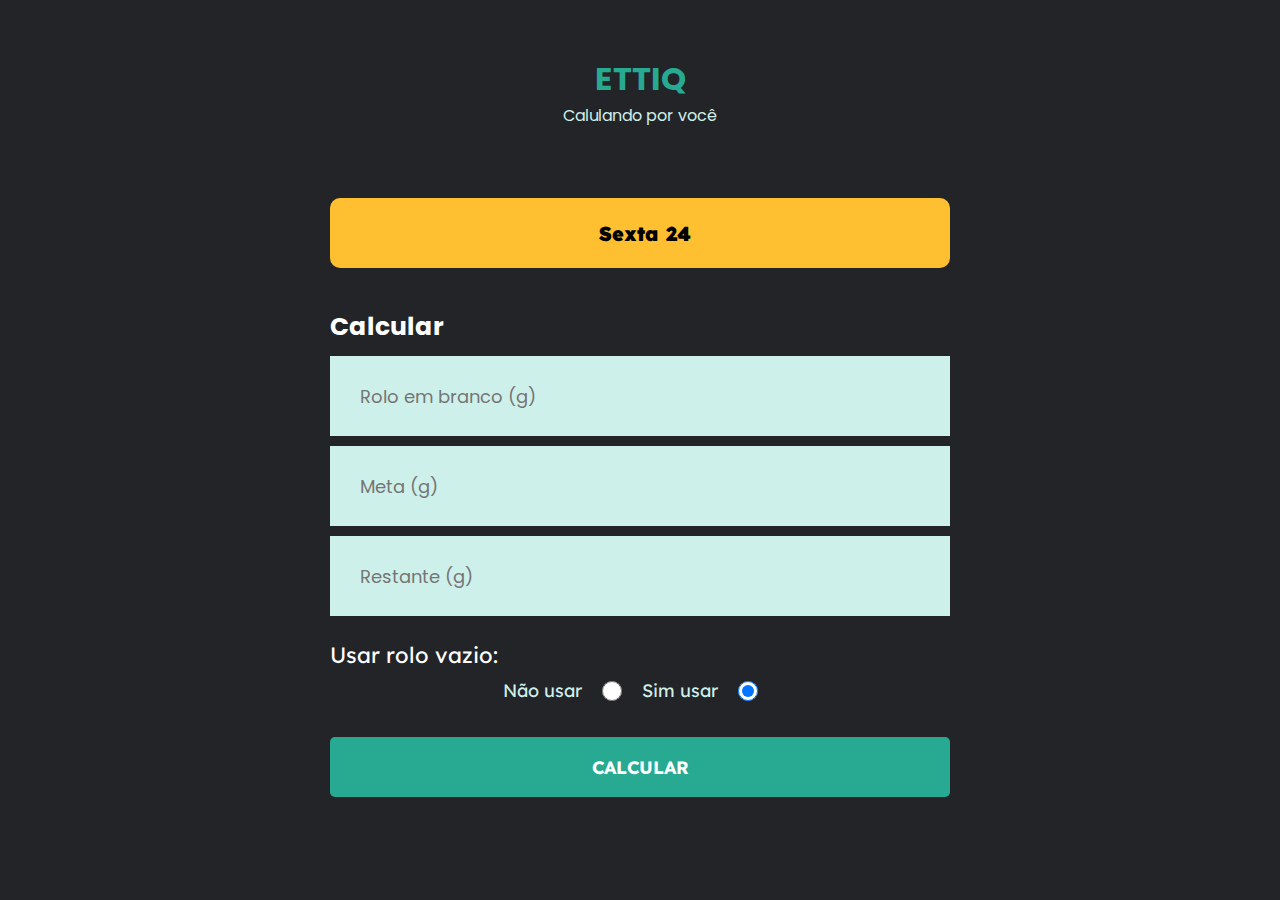
==== peso.html @ 8856190c "Add files via upload" ====
<!DOCTYPE html>
<html lang="pt-BR">
  <head>
    <meta charset="UTF-8">
    <title>Ettiq | Simplifique a rotina</title>
    <link rel="stylesheet" href="./estilo.css" />
    <meta name="viewport" content="width=device-width, initial-scale=1.0" />
    <link rel="icon" href="https://cdn.icon-icons.com/icons2/317/PNG/512/tag-icon_34341.png" type="image/ico">

    <link rel="stylesheet" href="https://cdnjs.cloudflare.com/ajax/libs/font-awesome/6.4.2/css/all.min.css" integrity="sha512-z3gLpd7yknf1YoNbCzqRKc4qyor8gaKU1qmn+CShxbuBusANI9QpRohGBreCFkKxLhei6S9CQXFEbbKuqLg0DA==" crossorigin="anonymous" referrerpolicy="no-referrer" />
  </head>
  <body>
    
    <main>
      <header>
        <a href="../index.html">
          <h1>Ettiq</h1>
          <p>Calulando por você</p>
        </a>
      </header>

      <section id="aviso">
        <i class="fa-regular fa-calendar"></i>
        <span id="dia">--</span>
      </section>

      <hgoup id="mostruario">
        <section id="formulario">
          <h2>
            Calcular
            <i class="fa-solid fa-calculator"></i>
          </h2>

          <hgroup id="metricas">
            <span id="tipo">
              Mostrar
              <i class="fa-solid fa-arrow-right"></i>
            </span>
    
            <form>
              <input type="number" id="rolo" placeholder="Rolo em branco (g)" value="" />
              
              <input type="number" id="meta" placeholder="Meta (g)" value="" />
    
              <input type="number" id="restante" placeholder="Restante (g)" value="" />
    
              <div id="base">
                <div class="pergunta">
                  <span>Usar rolo vazio:</span>
                </div>

                <div class="botoes">
                  <label for="naousar">Não usar</label>
                  <input type="radio" name="vazio" id="naousar" value="0" />

                  <label for="usar">Sim usar</label>
                  <input type="radio" name="vazio" id="usar" value="8" checked />
                </div>
              </div>

              <input type="button" id="calcular" value="Calcular" />
            </form>
          </hgroup>
        </section>

        <section id="resultado">
          <h2>
            Resultado
            <i class="fa-solid fa-square-poll-vertical"></i>
          </h2>
        
          <ul>
            <li>
              <span>FICARA</span>
              <span id="ficara">--</span>
            </li>

            <li>
              <span>FAZENDO</span>
              <span id="fazendo">--</span>
            </li>
          </ul>
        </section>
      </hgroup>
    </main>

    <script src="./logica.js"></script>
  </body>
</html>
---- estilo.css ----
@import url("https://fonts.googleapis.com/css2?family=Lexend+Deca&display=swap");
@import url("https://fonts.googleapis.com/css2?family=Poppins:wght@900&display=swap");

* {
  margin: 0;
  padding: 0;
  outline: none;
  text-decoration: none;
  box-sizing: border-box;
  font-family: "Lexend Deca", 'Poppins', sans-serif;
}

ul {
  list-style: none;
}

h2 {
  margin: 10px 0;
  cursor: default;
  font-size: 25px;
  color: #ffffff;
  font-family: 'Poppins';
}

/* =Body
-----------------------------------------------------------------------------------------------------------------------------*/

body {
  margin: 0 auto;
  max-width: 650px;
  position: relative;
  background: #232428;
}

main {
  gap: 30px;
  width: 100%;
  padding: 15px;
  display: flex;
  flex-direction: column;
}

/* =Cabeçalho
-----------------------------------------------------------------------------------------------------------------------------*/

header {
  padding: 40px 0;
}

h1 {
  font-size: 32px;
  color: #27a992;
  text-align: center;
  font-family: 'Poppins';
  text-transform: uppercase;
}

p {
  color: #cef0ea;
  text-align: center;
  font-family: 'Poppins';
}

/* =Aviso
-----------------------------------------------------------------------------------------------------------------------------*/

#aviso {
  gap: 10px;
  height: 50px;
  display: flex;
  font-weight: 900;
  border-radius: 10px;
  align-items: center;
  background: #febf30;
  justify-content: center;
}

/* =Mostruario
-----------------------------------------------------------------------------------------------------------------------------*/

#mostruario {
  gap: 20px;
  display: flex;
  flex-direction: column;
}

/* =Formulario
-----------------------------------------------------------------------------------------------------------------------------*/

#formulario {
  width: 100%;
  min-height: 50px;
}

#metricas {
  border-radius: 5px;
}

#tipo {
  height: 50px;
  display: none;
  padding: 0 20px;
  cursor: pointer;
  font-weight: 900;
  line-height: 50px;
  position: relative;
}

form {
  gap: 10px;
  display: flex;
  flex-direction: column;
}

input {
  width: 100%;
  border: none;
  height: 80px;
  background: #cef0ea;
}
input[type=number] {
  padding: 0 30px;
  font-size: 18px;
  font-family: 'Poppins';
}

input[type=radio] {
  width: 20px;
  height: 20px;
  margin: 0 20px;
}

input[type=button] {
  height: 60px;
  margin: 10px 0;
  font-size: 18px;
  cursor: pointer;
  color: #ffffff;
  border-radius: 5px;
  font-weight: bolder;
  background: #27a992;
  text-transform: uppercase;
  font-family: 'Lexend Deca';
}

#base {
  gap: 10px;
  display: flex;
  padding: 15px 0;
  flex-direction: column;
}

.pergunta span {
  font-size: 22px;
  color: #ffffff;
}

.botoes {
  display: flex;
  align-items: center;
  justify-content: center;
}

.botoes label {
  color: #cef0ea;
  font-size: 18px;
}

.sumir {
  background: #27a992;
}

.sumir #tipo {
  display: block;
}

.sumir form {
  display: none;
}

/* =Resultado
-----------------------------------------------------------------------------------------------------------------------------*/

#resultado {
  display: none;
}

.resultado {
  order: -1;
  display: block !important;
}

ul {
  margin: 0 15px;
  cursor: default;
}

ul li {
  height: 50px;
  display: flex;
  margin: 10px 0;
  justify-content: space-between;
}

ul span {
  width: 50%;
  font-size: 20px;
  color: #ffffff;
  line-height: 50px;
  text-align: center;
}

ul span:nth-child(1) {
  background: #27a992;
  border-radius: 5px 0 0 5px;
}

ul span:nth-child(2) {
  color: #000000;
  background: #cef0ea;
  border-radius: 0 5px 5px 0;
  box-shadow: inset 1px 0 5px -3px #000;
}

@media screen and (min-width: 650px) {

  #aviso,
  ul li {
    height: 70px;
    font-size: 20px;
  }

  #tipo {
    height: 70px;
    font-size: 18px;
    line-height: 70px;
  }

  ul span {
    line-height: 70px;
  }

}
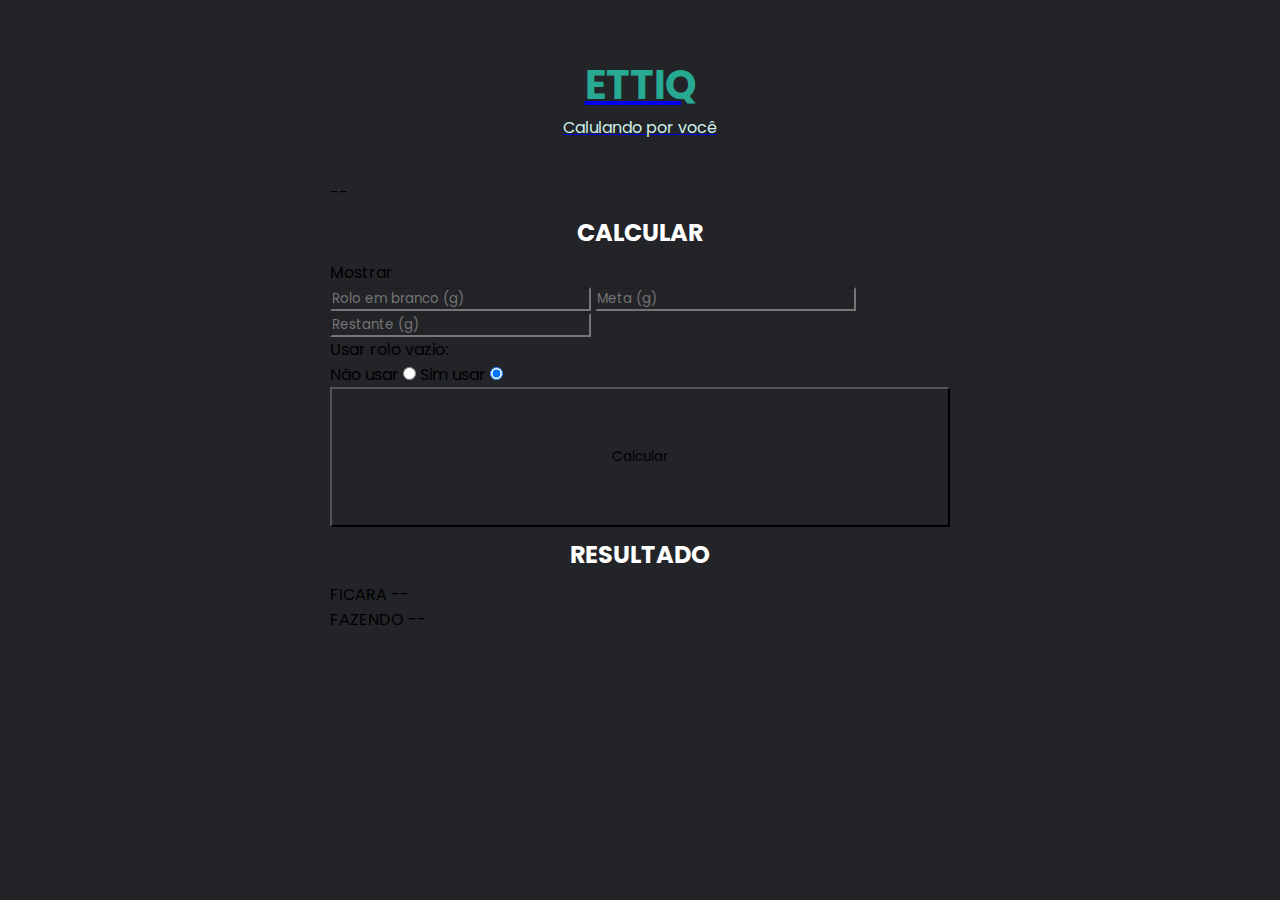
==== commit 3133b01c: "Update peso.html" ====
--- a/peso.html
+++ b/peso.html
@@ -13,7 +13,7 @@
     
     <main>
       <header>
-        <a href="../index.html">
+        <a href="index.html">
           <h1>Ettiq</h1>
           <p>Calulando por você</p>
         </a>
@@ -86,4 +86,4 @@
 
     <script src="./logica.js"></script>
   </body>
-</html>+</html>
--- a/estilo.css
+++ b/estilo.css
@@ -1,243 +1,122 @@
-@import url("https://fonts.googleapis.com/css2?family=Lexend+Deca&display=swap");
 @import url("https://fonts.googleapis.com/css2?family=Poppins:wght@900&display=swap");
 
 * {
   margin: 0;
   padding: 0;
   outline: none;
-  text-decoration: none;
+  background: #232428;
+  font-family: 'Poppins';
   box-sizing: border-box;
-  font-family: "Lexend Deca", 'Poppins', sans-serif;
+}
+
+body {
+  width: 100%;
+  margin: 0 auto;
+  max-width: 650px;
+  position: relative;
 }
 
 ul {
   list-style: none;
 }
 
-h2 {
-  margin: 10px 0;
-  cursor: default;
-  font-size: 25px;
-  color: #ffffff;
-  font-family: 'Poppins';
-}
-
-/* =Body
------------------------------------------------------------------------------------------------------------------------------*/
-
-body {
-  margin: 0 auto;
-  max-width: 650px;
-  position: relative;
-  background: #232428;
-}
-
 main {
-  gap: 30px;
   width: 100%;
+  display: flex;
   padding: 15px;
-  display: flex;
   flex-direction: column;
 }
 
-/* =Cabeçalho
------------------------------------------------------------------------------------------------------------------------------*/
-
 header {
+  width: 100%;
   padding: 40px 0;
+  cursor: default;
+  border-radius: 10px;
 }
 
 h1 {
-  font-size: 32px;
+  width: 100%;
+  font-size: 40px;
   color: #27a992;
   text-align: center;
-  font-family: 'Poppins';
   text-transform: uppercase;
 }
 
 p {
   color: #cef0ea;
   text-align: center;
-  font-family: 'Poppins';
 }
 
-/* =Aviso
------------------------------------------------------------------------------------------------------------------------------*/
-
-#aviso {
-  gap: 10px;
-  height: 50px;
-  display: flex;
-  font-weight: 900;
-  border-radius: 10px;
-  align-items: center;
-  background: #febf30;
-  justify-content: center;
+h2 {
+  width: 100%;
+  margin: 10px 0;
+  color: #ffffff;
+  text-align: center;
+  text-transform: uppercase;
 }
 
-/* =Mostruario
------------------------------------------------------------------------------------------------------------------------------*/
-
-#mostruario {
-  gap: 20px;
+#lista {
+  gap: 10px;
+  width: 100%;
   display: flex;
-  flex-direction: column;
+  border-radius: 2px;
+  align-self: center;
+  align-items: center;
+  justify-content: center;
+  flex-direction: column-reverse;
 }
 
-/* =Formulario
------------------------------------------------------------------------------------------------------------------------------*/
-
-#formulario {
-  width: 100%;
-  min-height: 50px;
+#lista i {
+  font-size: 30px;
 }
 
-#metricas {
-  border-radius: 5px;
+#lista li {
+  height: 100px;
+  display: flex;
+  cursor: pointer;
+  font-size: 18px;
+  align-items: center;
+  background: #cef0ea;
+  text-transform: uppercase;
+  border-top: 10px solid #27a992;
 }
 
-#tipo {
-  height: 50px;
-  display: none;
-  padding: 0 20px;
-  cursor: pointer;
-  font-weight: 900;
-  line-height: 50px;
-  position: relative;
+#lista a {
+  width: 100%;
+  text-decoration: none;
 }
 
-form {
-  gap: 10px;
-  display: flex;
-  flex-direction: column;
+#lista i,
+#lista span {
+  width: 33.33%;
+  color: #27a992;
+  text-align: center;
+  pointer-events: none;
+  background: transparent;
 }
 
-input {
+#calcular {
   width: 100%;
-  border: none;
-  height: 80px;
-  background: #cef0ea;
-}
-input[type=number] {
-  padding: 0 30px;
-  font-size: 18px;
-  font-family: 'Poppins';
+  height: 140px;
+  display: flex;
+  align-items: center;
+  justify-content: flex-end;
 }
 
-input[type=radio] {
-  width: 20px;
-  height: 20px;
-  margin: 0 20px;
-}
-
-input[type=button] {
-  height: 60px;
-  margin: 10px 0;
-  font-size: 18px;
+button {
+  width: 200px;
+  height: 50px;
+  border: none;
+  padding: 0 10px;
+  font-size: 20px;
   cursor: pointer;
   color: #ffffff;
   border-radius: 5px;
-  font-weight: bolder;
-  background: #27a992;
-  text-transform: uppercase;
-  font-family: 'Lexend Deca';
-}
-
-#base {
-  gap: 10px;
-  display: flex;
-  padding: 15px 0;
-  flex-direction: column;
-}
-
-.pergunta span {
-  font-size: 22px;
-  color: #ffffff;
-}
-
-.botoes {
-  display: flex;
-  align-items: center;
-  justify-content: center;
-}
-
-.botoes label {
-  color: #cef0ea;
-  font-size: 18px;
-}
-
-.sumir {
   background: #27a992;
 }
 
-.sumir #tipo {
-  display: block;
-}
-
-.sumir form {
-  display: none;
-}
-
-/* =Resultado
------------------------------------------------------------------------------------------------------------------------------*/
-
-#resultado {
-  display: none;
-}
-
-.resultado {
-  order: -1;
-  display: block !important;
-}
-
-ul {
-  margin: 0 15px;
-  cursor: default;
-}
-
-ul li {
-  height: 50px;
-  display: flex;
-  margin: 10px 0;
-  justify-content: space-between;
-}
-
-ul span {
-  width: 50%;
-  font-size: 20px;
-  color: #ffffff;
-  line-height: 50px;
-  text-align: center;
-}
-
-ul span:nth-child(1) {
-  background: #27a992;
-  border-radius: 5px 0 0 5px;
-}
-
-ul span:nth-child(2) {
-  color: #000000;
-  background: #cef0ea;
-  border-radius: 0 5px 5px 0;
-  box-shadow: inset 1px 0 5px -3px #000;
-}
-
-@media screen and (min-width: 650px) {
-
-  #aviso,
-  ul li {
-    height: 70px;
-    font-size: 20px;
+@media (max-width: 800px) {
+  ul {
+    width: 100%;
   }
-
-  #tipo {
-    height: 70px;
-    font-size: 18px;
-    line-height: 70px;
-  }
-
-  ul span {
-    line-height: 70px;
-  }
-
-}
+}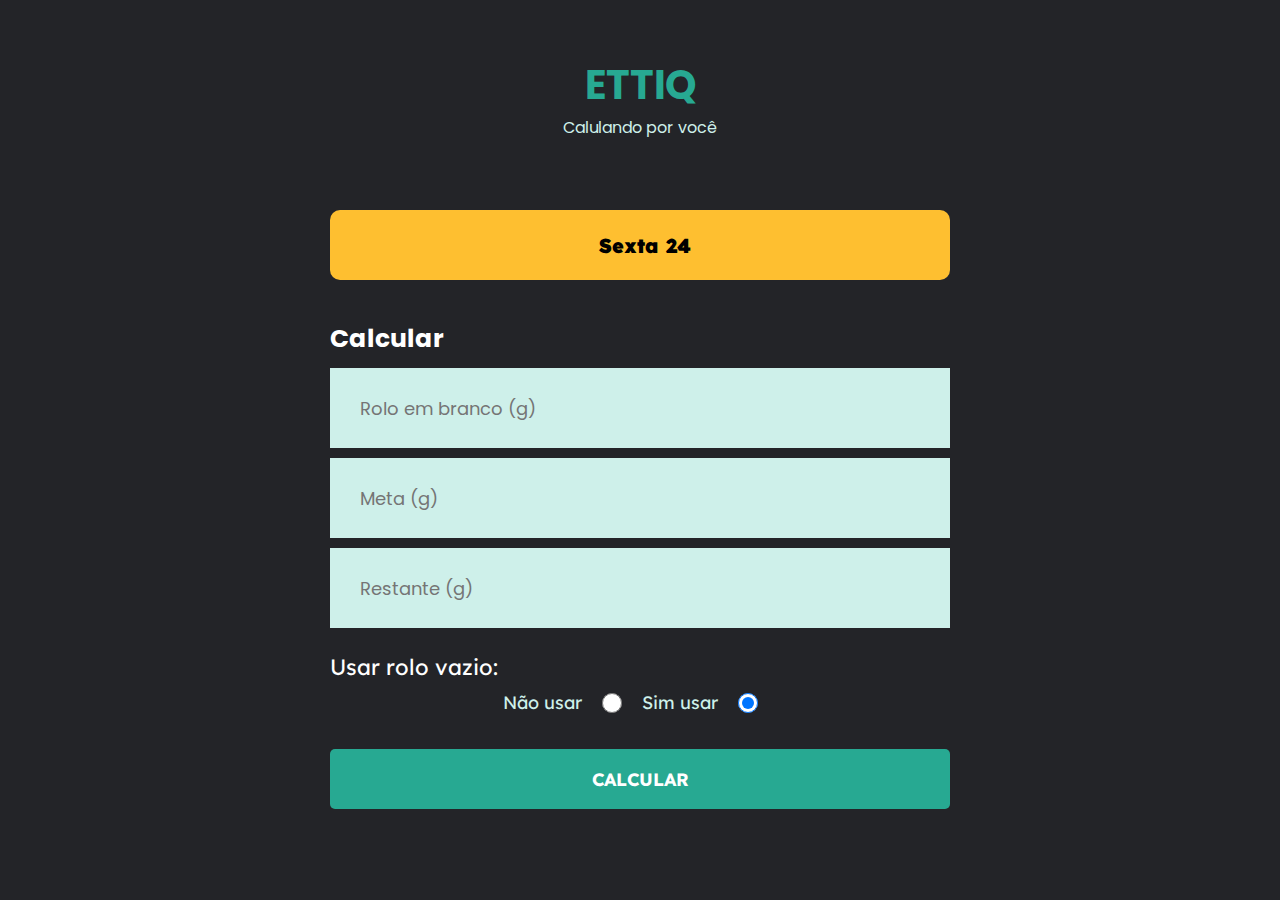
==== commit 7670af4d: "Add files via upload" ====
--- a/peso.html
+++ b/peso.html
@@ -3,7 +3,7 @@
   <head>
     <meta charset="UTF-8">
     <title>Ettiq | Simplifique a rotina</title>
-    <link rel="stylesheet" href="./estilo.css" />
+    <link rel="stylesheet" href="./peso.css" />
     <meta name="viewport" content="width=device-width, initial-scale=1.0" />
     <link rel="icon" href="https://cdn.icon-icons.com/icons2/317/PNG/512/tag-icon_34341.png" type="image/ico">
 
@@ -13,7 +13,7 @@
     
     <main>
       <header>
-        <a href="index.html">
+        <a href="../index.html">
           <h1>Ettiq</h1>
           <p>Calulando por você</p>
         </a>
@@ -84,6 +84,6 @@
       </hgroup>
     </main>
 
-    <script src="./logica.js"></script>
+    <script src="./peso.js"></script>
   </body>
-</html>
+</html>--- a/peso.css
+++ b/peso.css
@@ -0,0 +1,243 @@
+@import url("https://fonts.googleapis.com/css2?family=Lexend+Deca&display=swap");
+@import url("https://fonts.googleapis.com/css2?family=Poppins:wght@900&display=swap");
+
+* {
+  margin: 0;
+  padding: 0;
+  outline: none;
+  text-decoration: none;
+  box-sizing: border-box;
+  font-family: "Lexend Deca", 'Poppins', sans-serif;
+}
+
+ul {
+  list-style: none;
+}
+
+h2 {
+  margin: 10px 0;
+  cursor: default;
+  font-size: 25px;
+  color: #ffffff;
+  font-family: 'Poppins';
+}
+
+/* =Body
+-----------------------------------------------------------------------------------------------------------------------------*/
+
+body {
+  margin: 0 auto;
+  max-width: 650px;
+  position: relative;
+  background: #232428;
+}
+
+main {
+  gap: 30px;
+  width: 100%;
+  padding: 15px;
+  display: flex;
+  flex-direction: column;
+}
+
+/* =Cabeçalho
+-----------------------------------------------------------------------------------------------------------------------------*/
+
+header {
+  padding: 40px 0;
+}
+
+h1 {
+  font-size: 40px;
+  color: #27a992;
+  text-align: center;
+  font-family: 'Poppins';
+  text-transform: uppercase;
+}
+
+p {
+  color: #cef0ea;
+  text-align: center;
+  font-family: 'Poppins';
+}
+
+/* =Aviso
+-----------------------------------------------------------------------------------------------------------------------------*/
+
+#aviso {
+  gap: 10px;
+  height: 50px;
+  display: flex;
+  font-weight: 900;
+  border-radius: 10px;
+  align-items: center;
+  background: #febf30;
+  justify-content: center;
+}
+
+/* =Mostruario
+-----------------------------------------------------------------------------------------------------------------------------*/
+
+#mostruario {
+  gap: 20px;
+  display: flex;
+  flex-direction: column;
+}
+
+/* =Formulario
+-----------------------------------------------------------------------------------------------------------------------------*/
+
+#formulario {
+  width: 100%;
+  min-height: 50px;
+}
+
+#metricas {
+  border-radius: 5px;
+}
+
+#tipo {
+  height: 50px;
+  display: none;
+  padding: 0 20px;
+  cursor: pointer;
+  font-weight: 900;
+  line-height: 50px;
+  position: relative;
+}
+
+form {
+  gap: 10px;
+  display: flex;
+  flex-direction: column;
+}
+
+input {
+  width: 100%;
+  border: none;
+  height: 80px;
+  background: #cef0ea;
+}
+input[type=number] {
+  padding: 0 30px;
+  font-size: 18px;
+  font-family: 'Poppins';
+}
+
+input[type=radio] {
+  width: 20px;
+  height: 20px;
+  margin: 0 20px;
+}
+
+input[type=button] {
+  height: 60px;
+  margin: 10px 0;
+  font-size: 18px;
+  cursor: pointer;
+  color: #ffffff;
+  border-radius: 5px;
+  font-weight: bolder;
+  background: #27a992;
+  text-transform: uppercase;
+  font-family: 'Lexend Deca';
+}
+
+#base {
+  gap: 10px;
+  display: flex;
+  padding: 15px 0;
+  flex-direction: column;
+}
+
+.pergunta span {
+  font-size: 22px;
+  color: #ffffff;
+}
+
+.botoes {
+  display: flex;
+  align-items: center;
+  justify-content: center;
+}
+
+.botoes label {
+  color: #cef0ea;
+  font-size: 18px;
+}
+
+.sumir {
+  background: #27a992;
+}
+
+.sumir #tipo {
+  display: block;
+}
+
+.sumir form {
+  display: none;
+}
+
+/* =Resultado
+-----------------------------------------------------------------------------------------------------------------------------*/
+
+#resultado {
+  display: none;
+}
+
+.resultado {
+  order: -1;
+  display: block !important;
+}
+
+ul {
+  margin: 0 15px;
+  cursor: default;
+}
+
+ul li {
+  height: 50px;
+  display: flex;
+  margin: 10px 0;
+  justify-content: space-between;
+}
+
+ul span {
+  width: 50%;
+  font-size: 20px;
+  color: #ffffff;
+  line-height: 50px;
+  text-align: center;
+}
+
+ul span:nth-child(1) {
+  background: #27a992;
+  border-radius: 5px 0 0 5px;
+}
+
+ul span:nth-child(2) {
+  color: #000000;
+  background: #cef0ea;
+  border-radius: 0 5px 5px 0;
+  box-shadow: inset 1px 0 5px -3px #000;
+}
+
+@media screen and (min-width: 650px) {
+
+  #aviso,
+  ul li {
+    height: 70px;
+    font-size: 20px;
+  }
+
+  #tipo {
+    height: 70px;
+    font-size: 18px;
+    line-height: 70px;
+  }
+
+  ul span {
+    line-height: 70px;
+  }
+
+}
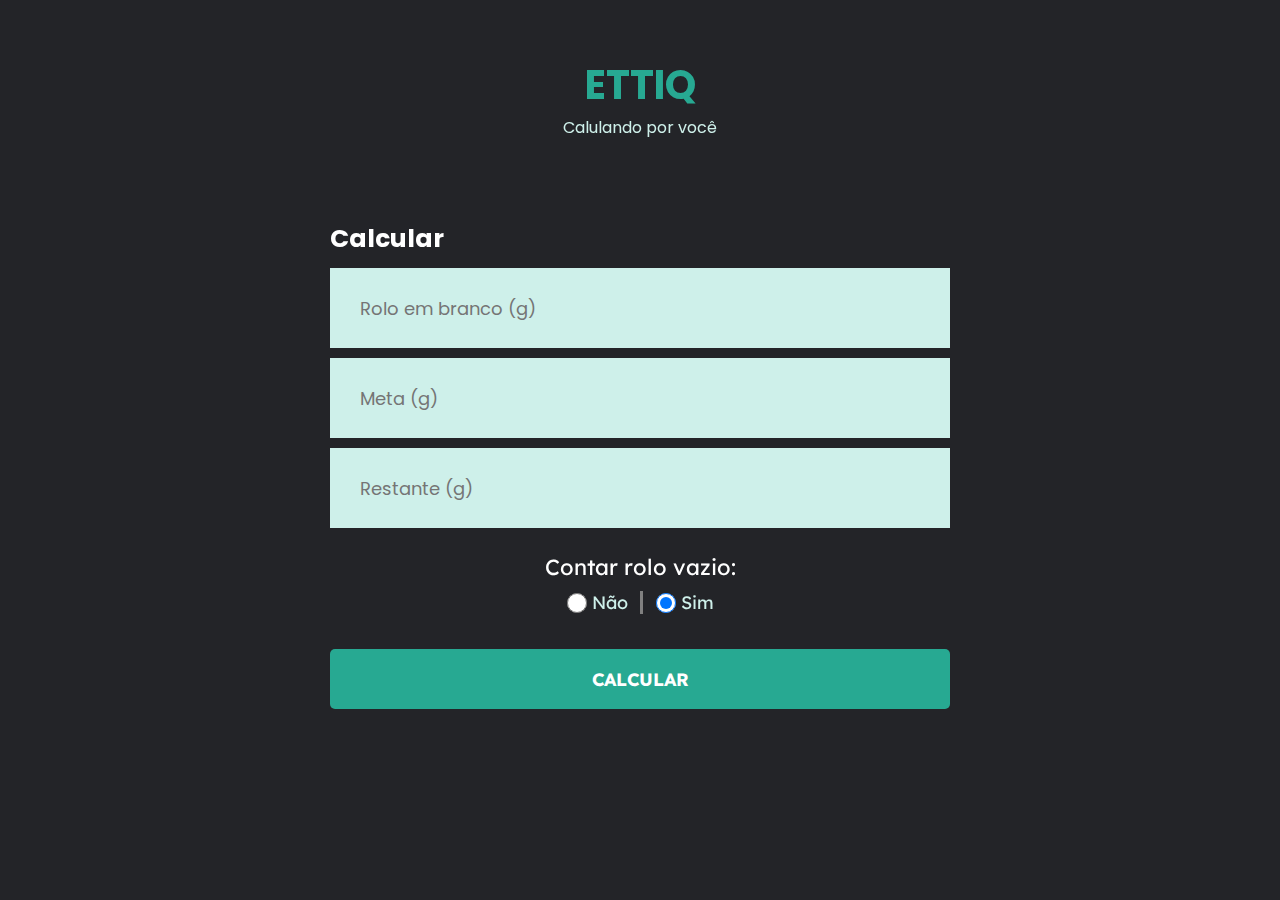
==== commit 8847d0b5: "Add files via upload" ====
--- a/peso.html
+++ b/peso.html
@@ -2,68 +2,78 @@
 <html lang="pt-BR">
   <head>
     <meta charset="UTF-8">
-    <title>Ettiq | Simplifique a rotina</title>
+    <title>Ettiq | Calulando por você</title>
     <link rel="stylesheet" href="./peso.css" />
     <meta name="viewport" content="width=device-width, initial-scale=1.0" />
     <link rel="icon" href="https://cdn.icon-icons.com/icons2/317/PNG/512/tag-icon_34341.png" type="image/ico">
 
     <link rel="stylesheet" href="https://cdnjs.cloudflare.com/ajax/libs/font-awesome/6.4.2/css/all.min.css" integrity="sha512-z3gLpd7yknf1YoNbCzqRKc4qyor8gaKU1qmn+CShxbuBusANI9QpRohGBreCFkKxLhei6S9CQXFEbbKuqLg0DA==" crossorigin="anonymous" referrerpolicy="no-referrer" />
+
+    <link href="https://unpkg.com/aos@2.3.1/dist/aos.css" rel="stylesheet">
+    <script src="https://unpkg.com/aos@2.3.1/dist/aos.js"></script>
   </head>
   <body>
     
     <main>
-      <header>
-        <a href="../index.html">
+      <header data-aos="fade-down">
+        <a href="index.html">
           <h1>Ettiq</h1>
           <p>Calulando por você</p>
         </a>
       </header>
 
-      <section id="aviso">
+      <div id="aviso">
         <i class="fa-regular fa-calendar"></i>
         <span id="dia">--</span>
-      </section>
+      </div>
 
-      <hgoup id="mostruario">
-        <section id="formulario">
+      <section id="mostruario" data-aos="zoom-in" data-aos-delay="500">
+        <article id="formulario">
           <h2>
             Calcular
             <i class="fa-solid fa-calculator"></i>
           </h2>
 
-          <hgroup id="metricas">
+          <div id="metricas">
             <span id="tipo">
               Mostrar
               <i class="fa-solid fa-arrow-right"></i>
             </span>
     
             <form>
-              <input type="number" id="rolo" placeholder="Rolo em branco (g)" value="" />
+              <input type="number" id="rolo" placeholder="Rolo em branco (g)"
+               data-aos="fade-up" data-aos-delay="600" />
               
-              <input type="number" id="meta" placeholder="Meta (g)" value="" />
+              <input type="number" id="meta" placeholder="Meta (g)"
+               data-aos="fade-up" data-aos-delay="650" />
     
-              <input type="number" id="restante" placeholder="Restante (g)" value="" />
+              <input type="number" id="restante" placeholder="Restante (g)"
+               data-aos="fade-up" data-aos-delay="700" />
     
-              <div id="base">
+              <div id="base"  data-aos="zoom-in" data-aos-delay="1000">
                 <div class="pergunta">
-                  <span>Usar rolo vazio:</span>
+                  <span>Contar rolo vazio:</span>
                 </div>
 
                 <div class="botoes">
-                  <label for="naousar">Não usar</label>
-                  <input type="radio" name="vazio" id="naousar" value="0" />
+                  <div>
+                    <input type="radio" name="vazio" id="naousar" value="0" />
+                    <label for="naousar">Não</label>
+                  </div>
 
-                  <label for="usar">Sim usar</label>
-                  <input type="radio" name="vazio" id="usar" value="8" checked />
+                  <div>
+                    <input type="radio" name="vazio" id="usar" value="8" checked />
+                    <label for="usar">Sim</label>
+                  </div>
                 </div>
               </div>
 
-              <input type="button" id="calcular" value="Calcular" />
+              <input type="button" id="calcular" value="Calcular" data-aos="zoom-in" data-aos-delay="1200" />
             </form>
-          </hgroup>
-        </section>
+          </div>
+        </article>
 
-        <section id="resultado">
+        <article id="resultado">
           <h2>
             Resultado
             <i class="fa-solid fa-square-poll-vertical"></i>
@@ -80,10 +90,11 @@
               <span id="fazendo">--</span>
             </li>
           </ul>
-        </section>
-      </hgroup>
+        </article>
+      </section>
     </main>
 
+    <script>AOS.init();</script>
     <script src="./peso.js"></script>
   </body>
 </html>--- a/peso.css
+++ b/peso.css
@@ -22,6 +22,19 @@
   font-family: 'Poppins';
 }
 
+/* =Animações
+-----------------------------------------------------------------------------------------------------------------------------*/
+
+@keyframes piscandoLento {
+  0% {
+    opacity: 1;
+  } 50% {
+    opacity: 0.5;
+  } 100% {
+    opacity: 1;
+  }
+}
+
 /* =Body
 -----------------------------------------------------------------------------------------------------------------------------*/
 
@@ -45,6 +58,11 @@
 
 header {
   padding: 40px 0;
+}
+
+header a {
+  display: flex;
+  flex-direction: column;
 }
 
 h1 {
@@ -73,6 +91,9 @@
   align-items: center;
   background: #febf30;
   justify-content: center;
+
+  display: none;
+  animation: piscandoLento 2s ease infinite;
 }
 
 /* =Mostruario
@@ -82,6 +103,16 @@
   gap: 20px;
   display: flex;
   flex-direction: column;
+}
+
+#mostruario h2 {
+  display: flex;
+  align-items: center;
+  justify-content: space-between;
+}
+
+#mostruario h2 i {
+  font-size: 22px;
 }
 
 /* =Formulario
@@ -118,6 +149,7 @@
   height: 80px;
   background: #cef0ea;
 }
+
 input[type=number] {
   padding: 0 30px;
   font-size: 18px;
@@ -127,7 +159,7 @@
 input[type=radio] {
   width: 20px;
   height: 20px;
-  margin: 0 20px;
+  margin: 0 0px;
 }
 
 input[type=button] {
@@ -141,6 +173,12 @@
   background: #27a992;
   text-transform: uppercase;
   font-family: 'Lexend Deca';
+  transition: all 700ms ease;
+}
+
+.faltaAlgo {
+  color: #232428 !important;
+  background: #febf30 !important;
 }
 
 #base {
@@ -151,14 +189,31 @@
 }
 
 .pergunta span {
+  display: block;
   font-size: 22px;
   color: #ffffff;
+  text-align: center;
 }
 
 .botoes {
+  gap: 20px;
   display: flex;
   align-items: center;
   justify-content: center;
+}
+
+.botoes div {
+  gap: 5px;
+  display: flex;
+  align-items: center;
+}
+
+.botoes div:nth-child(1)::after {
+  width: 3px;
+  content: '';
+  height: 23px;
+  translate: 7px 0;
+  background: gray;
 }
 
 .botoes label {
@@ -187,26 +242,30 @@
 
 .resultado {
   order: -1;
-  display: block !important;
+  flex-direction: column;
+  display: flex !important;
 }
 
 ul {
-  margin: 0 15px;
+  margin: 0 40px;
   cursor: default;
 }
 
 ul li {
-  height: 50px;
+  height: 65px;
   display: flex;
   margin: 10px 0;
+  overflow: hidden;
+  line-height: 65px;
   justify-content: space-between;
+  border-radius: 5px 10px 10px 5px;
+  border-right: 5px solid #27a992;
 }
 
 ul span {
   width: 50%;
   font-size: 20px;
   color: #ffffff;
-  line-height: 50px;
   text-align: center;
 }
 
@@ -218,7 +277,7 @@
 ul span:nth-child(2) {
   color: #000000;
   background: #cef0ea;
-  border-radius: 0 5px 5px 0;
+  /* border-radius: 0 5px 5px 0; */
   box-shadow: inset 1px 0 5px -3px #000;
 }
 
